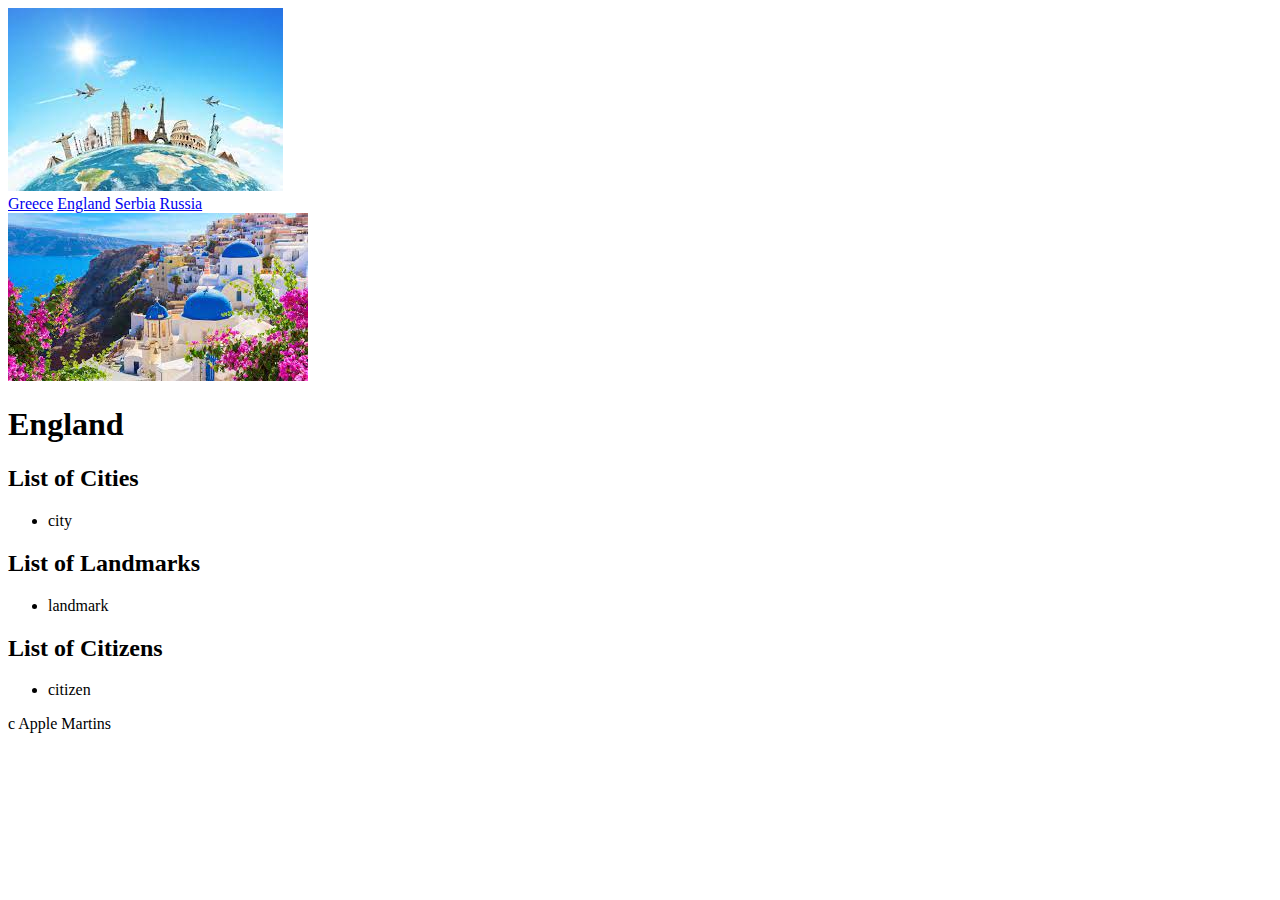
==== england.html @ 28646621 "added css and hyperlinks" ====
<!DOCTYPE html>
<html lang="en">
<head>
    <meta charset="UTF-8">
    <meta http-equiv="X-UA-Compatible" content="IE=edge">
    <meta name="viewport" content="width=device-width, initial-scale=1.0">
    <title>Hello World!</title>
</head>

<body>
    <img src= "img/Hello World.jpeg" alt = "hello world">
    <nav class="nav">
        <a class="nav-link active" aria-current="Greece" href="index.html">Greece</a>
        <a class="nav-link" href="england.html">England</a>
        <a class="nav-link" href="serbia.html">Serbia</a>
        <a class="nav-link" href="russia.html">Russia</a>
      </nav>
      <div class="countryImage">
        <img src= "img/Greece.jpeg" alt = "greece coast">
      </div>

      <h1>
          England
      </h1>

      <div>
          <section>
              <h2> List of Cities</h2>
              <ul>
                  <li>city</li>
              </ul>
          </section>

          <section>
              <h2>List of Landmarks</h2>
            <ul>
                <li>landmark</li>
            </ul>
        </section>

        <section>
            <h2>List of Citizens</h2>
            <ul>
                <li>citizen</li>
            </ul>
        </section>
      </div>
</body>
<footer> c Apple Martins </footer>
</html>
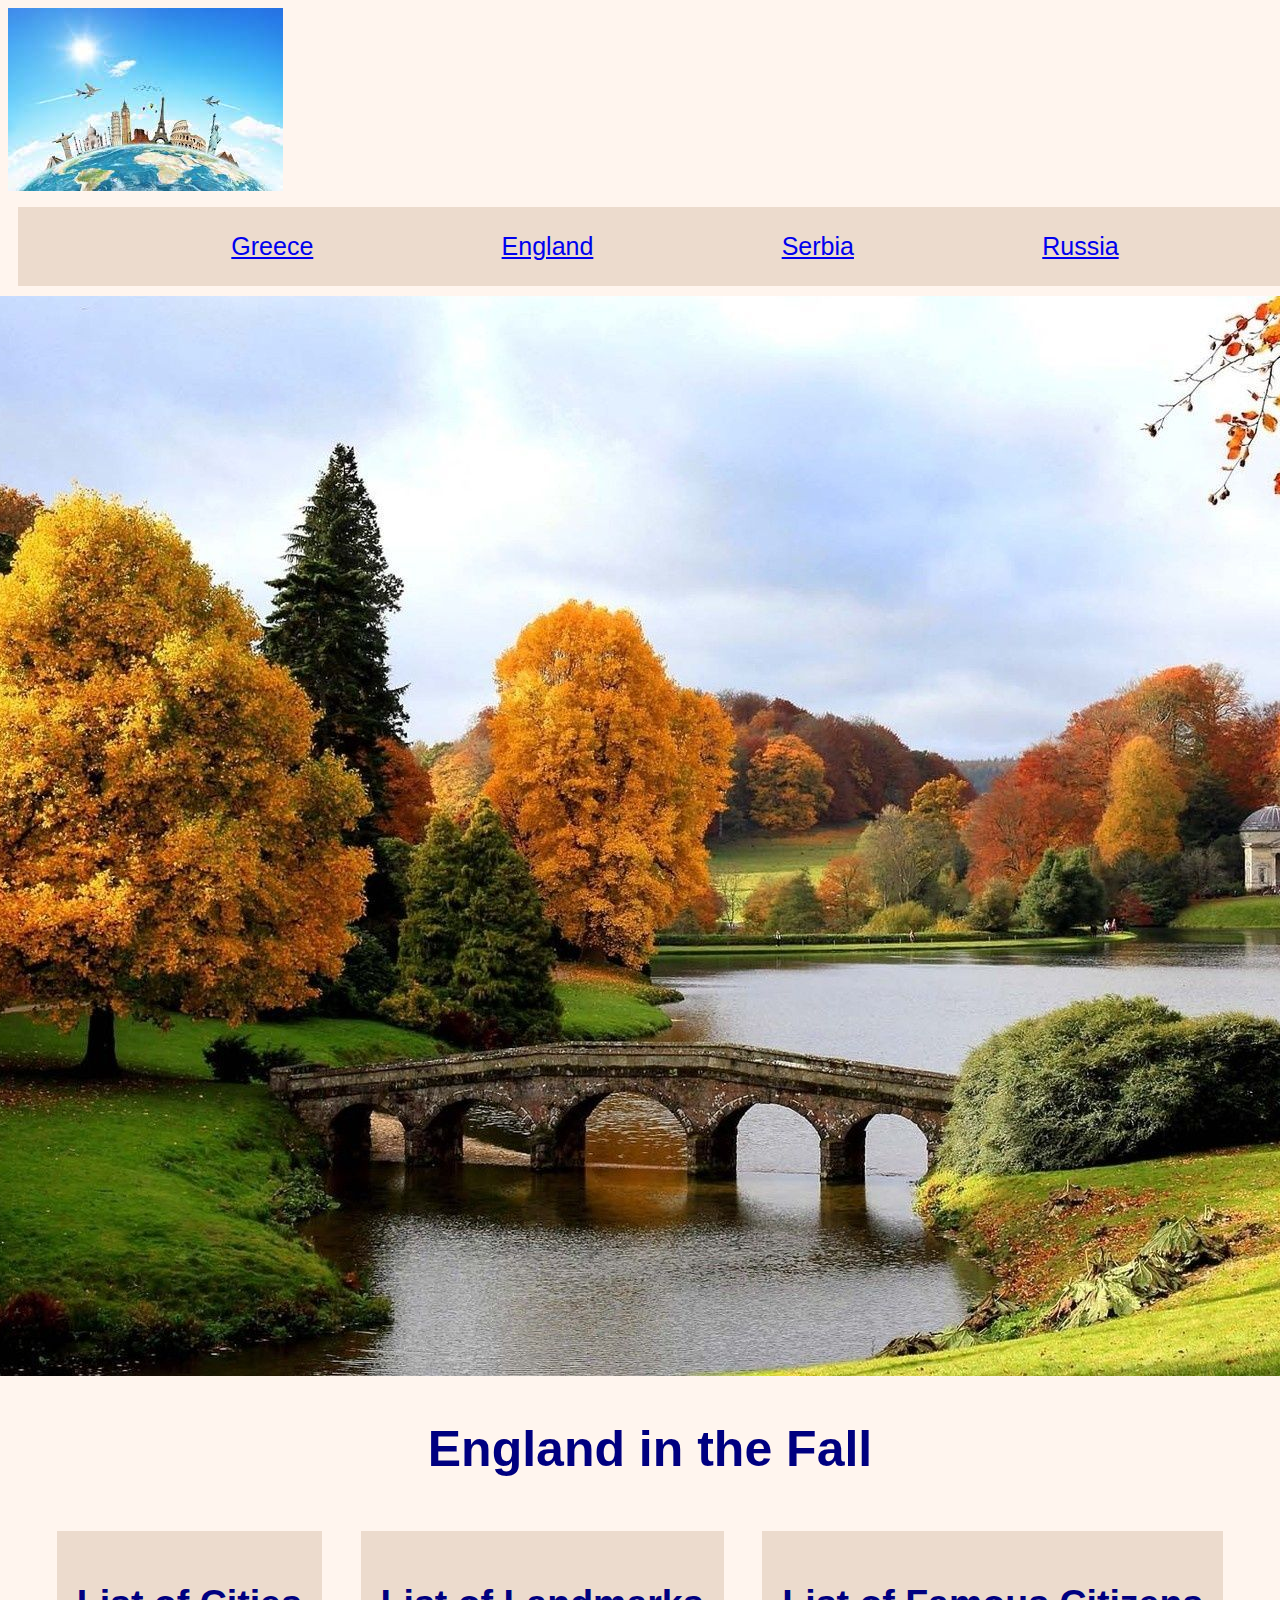
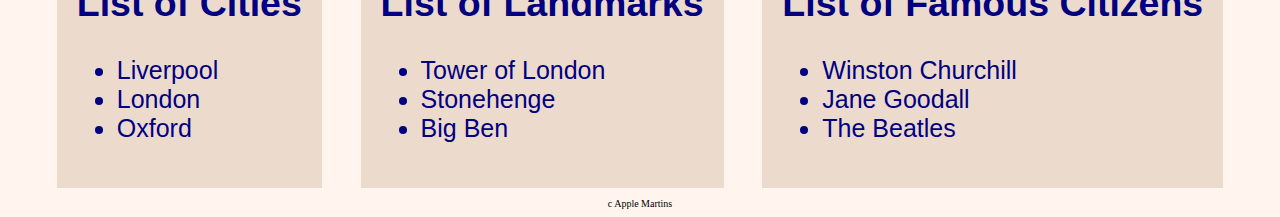
==== commit ac4d52e3: "england pic lists" ====
--- a/england.html
+++ b/england.html
@@ -1,47 +1,57 @@
 <!DOCTYPE html>
 <html lang="en">
+    <link rel="stylesheet" href="styles/main.css">
 <head>
     <meta charset="UTF-8">
     <meta http-equiv="X-UA-Compatible" content="IE=edge">
     <meta name="viewport" content="width=device-width, initial-scale=1.0">
     <title>Hello World!</title>
 </head>
+<body class="bodyText">
+    <div>
 
-<body>
     <img src= "img/Hello World.jpeg" alt = "hello world">
-    <nav class="nav">
+
+    <nav class="navigation">
         <a class="nav-link active" aria-current="Greece" href="index.html">Greece</a>
         <a class="nav-link" href="england.html">England</a>
         <a class="nav-link" href="serbia.html">Serbia</a>
         <a class="nav-link" href="russia.html">Russia</a>
       </nav>
+
       <div class="countryImage">
-        <img src= "img/Greece.jpeg" alt = "greece coast">
+        <img src= "img/England Fall.jpg" alt = "fall in england">
       </div>
 
       <h1>
-          England
+          England in the Fall
       </h1>
 
-      <div>
-          <section>
+      <div class="listOfLists">
+          <section class="lists">
               <h2> List of Cities</h2>
               <ul>
-                  <li>city</li>
+                  <li>Liverpool</li>
+                  <li>London</li>
+                  <li>Oxford</li>
               </ul>
           </section>
 
-          <section>
+          <section class="lists">
               <h2>List of Landmarks</h2>
             <ul>
-                <li>landmark</li>
+                <li>Tower of London</li>
+                <li>Stonehenge</li>
+                <li>Big Ben</li>
             </ul>
         </section>
 
-        <section>
-            <h2>List of Citizens</h2>
+        <section class="lists">
+            <h2>List of Famous Citizens</h2>
             <ul>
-                <li>citizen</li>
+                <li>Winston Churchill</li>
+                <li>Jane Goodall</li>
+                <li>The Beatles</li>
             </ul>
         </section>
       </div>
--- a/styles/main.css
+++ b/styles/main.css
@@ -0,0 +1,43 @@
+.bodyText {
+    background-color:rgb(255, 245, 238);
+    font-family: Arial, Helvetica, sans-serif;
+    font-size: 25px;
+    color: navy;
+}
+.navigation {
+    display: flex;
+    padding: 25px;
+    background-color: rgb(236, 219, 205);
+    width: 100%;
+    justify-content: space-evenly;
+    margin: 10px;
+}
+.listOfLists {
+    display: flex;
+    flex-flow: row;
+    padding: 10px;
+    justify-content: space-evenly;
+}
+.countryImage {
+    width: 100%;
+    display: flex;
+    justify-content: center;
+}
+footer {
+    font-size: 10px;
+    font-family: 'Times New Roman', Times, serif;
+    color: black;
+    display: flex;
+    justify-content: center;
+}
+h1 {
+    width: 100%;
+    display: flex;
+    justify-content: center;
+    padding: 10px;
+
+}
+.lists {
+    background-color: rgb(236, 219, 205);
+    padding: 20px;
+}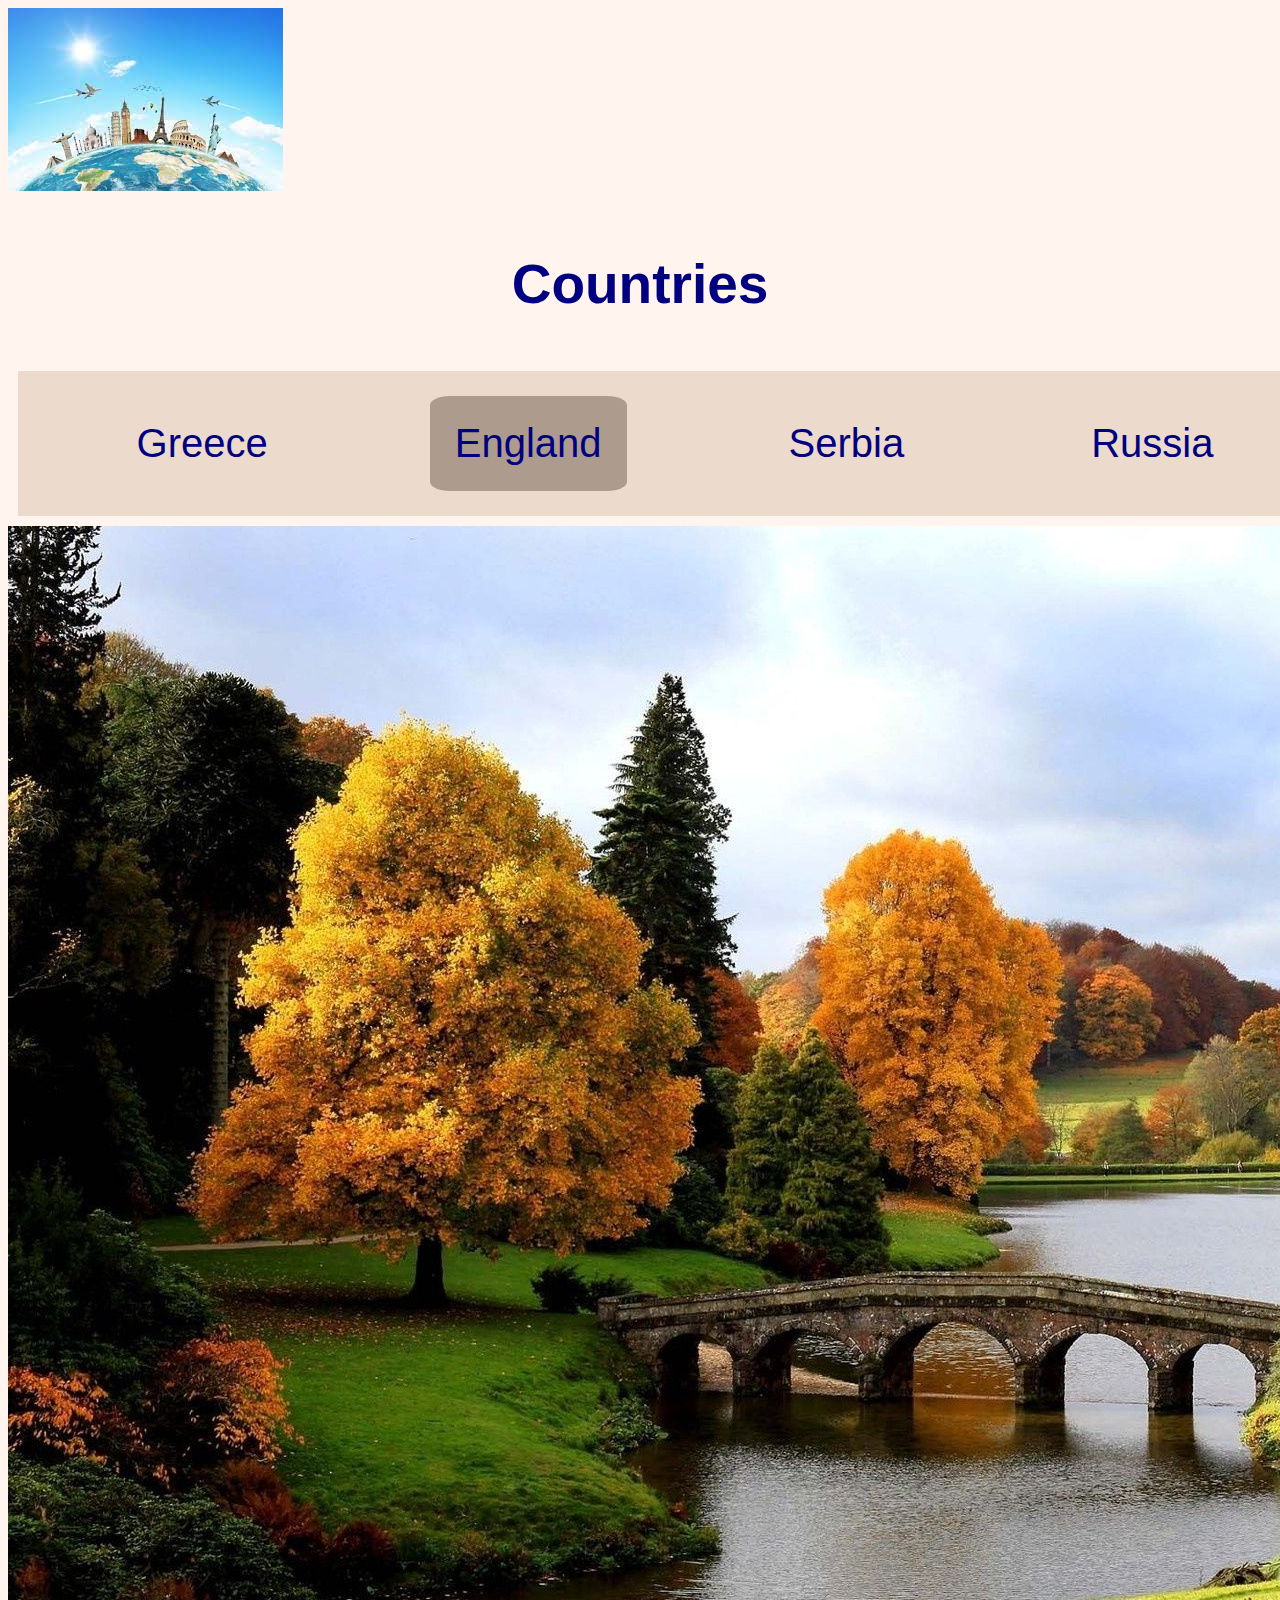
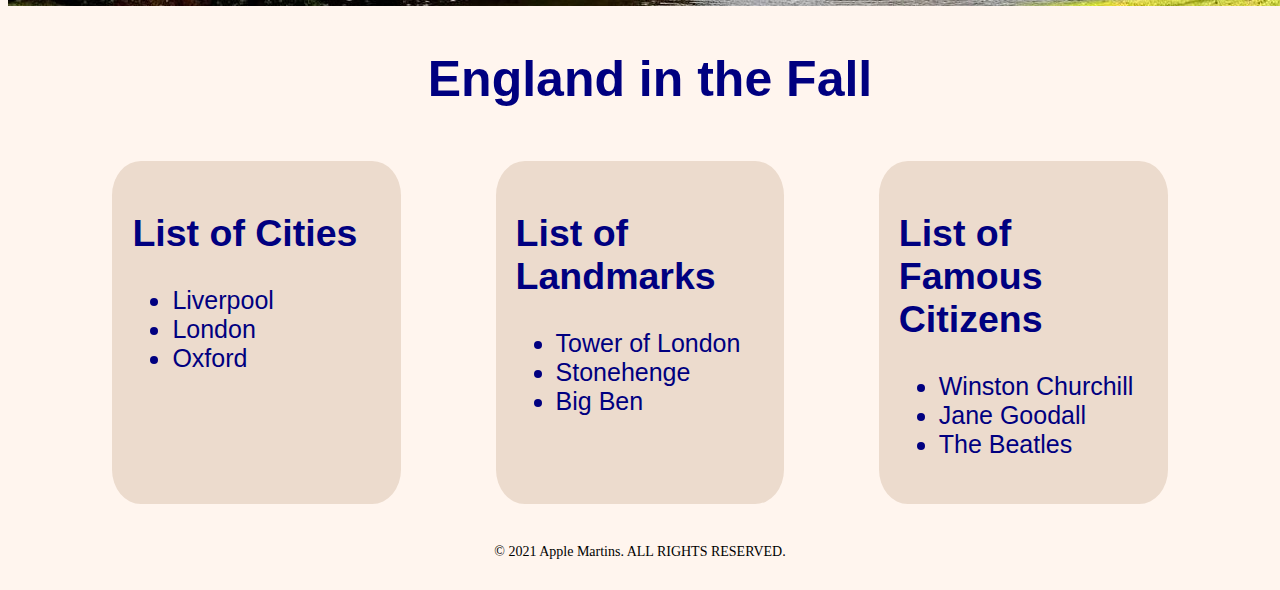
==== commit f8b96f00: "added visual cue to navbar, smoothed out the list boxes and made them all the same size, and fixed t" ====
--- a/england.html
+++ b/england.html
@@ -12,9 +12,13 @@
 
     <img src= "img/Hello World.jpeg" alt = "hello world">
 
+    <section>
+        <p class="headerText">Countries</p>
+    </section>
+
     <nav class="navigation">
-        <a class="nav-link active" aria-current="Greece" href="index.html">Greece</a>
-        <a class="nav-link" href="england.html">England</a>
+        <a class="nav-link" aria-current="Greece" href="index.html">Greece</a>
+        <a class="nav-link-active" href="england.html">England</a>
         <a class="nav-link" href="serbia.html">Serbia</a>
         <a class="nav-link" href="russia.html">Russia</a>
       </nav>
@@ -55,6 +59,6 @@
             </ul>
         </section>
       </div>
-</body>
-<footer> c Apple Martins </footer>
-</html> +    </body>
+    <footer> &copy; 2021 Apple Martins. ALL RIGHTS RESERVED. </footer>
+    </html> --- a/styles/main.css
+++ b/styles/main.css
@@ -3,32 +3,34 @@
     font-family: Arial, Helvetica, sans-serif;
     font-size: 25px;
     color: navy;
+    overflow-x: hidden;
 }
 .navigation {
     display: flex;
-    padding: 25px;
     background-color: rgb(236, 219, 205);
     width: 100%;
-    justify-content: space-evenly;
+    justify-content: space-around;
     margin: 10px;
+    padding: 25px;
 }
 .listOfLists {
+    flex-basis: 0;
     display: flex;
     flex-flow: row;
     padding: 10px;
     justify-content: space-evenly;
 }
 .countryImage {
-    width: 100%;
     display: flex;
-    justify-content: center;
+    justify-content: space-evenly;
 }
 footer {
-    font-size: 10px;
+    font-size: 14px;
     font-family: 'Times New Roman', Times, serif;
     color: black;
     display: flex;
     justify-content: center;
+    margin: 30px;
 }
 h1 {
     width: 100%;
@@ -40,4 +42,26 @@
 .lists {
     background-color: rgb(236, 219, 205);
     padding: 20px;
+    flex-basis: 20%;
+    border-radius: 10%;
+}
+.nav-link {
+    font-size: 40px;
+    padding: 25px;
+    color: navy;
+    text-decoration: none;
+}
+.nav-link-active {
+    background-color:rgb(173, 156, 141);
+    font-size: 40px;
+    padding: 25px;
+    color: navy;
+    text-decoration: none;
+    border-radius: 10%;
+}
+.headerText {
+    font-size: 55px;
+    display: flex;
+    justify-content: center;
+    font-weight: bold;
 }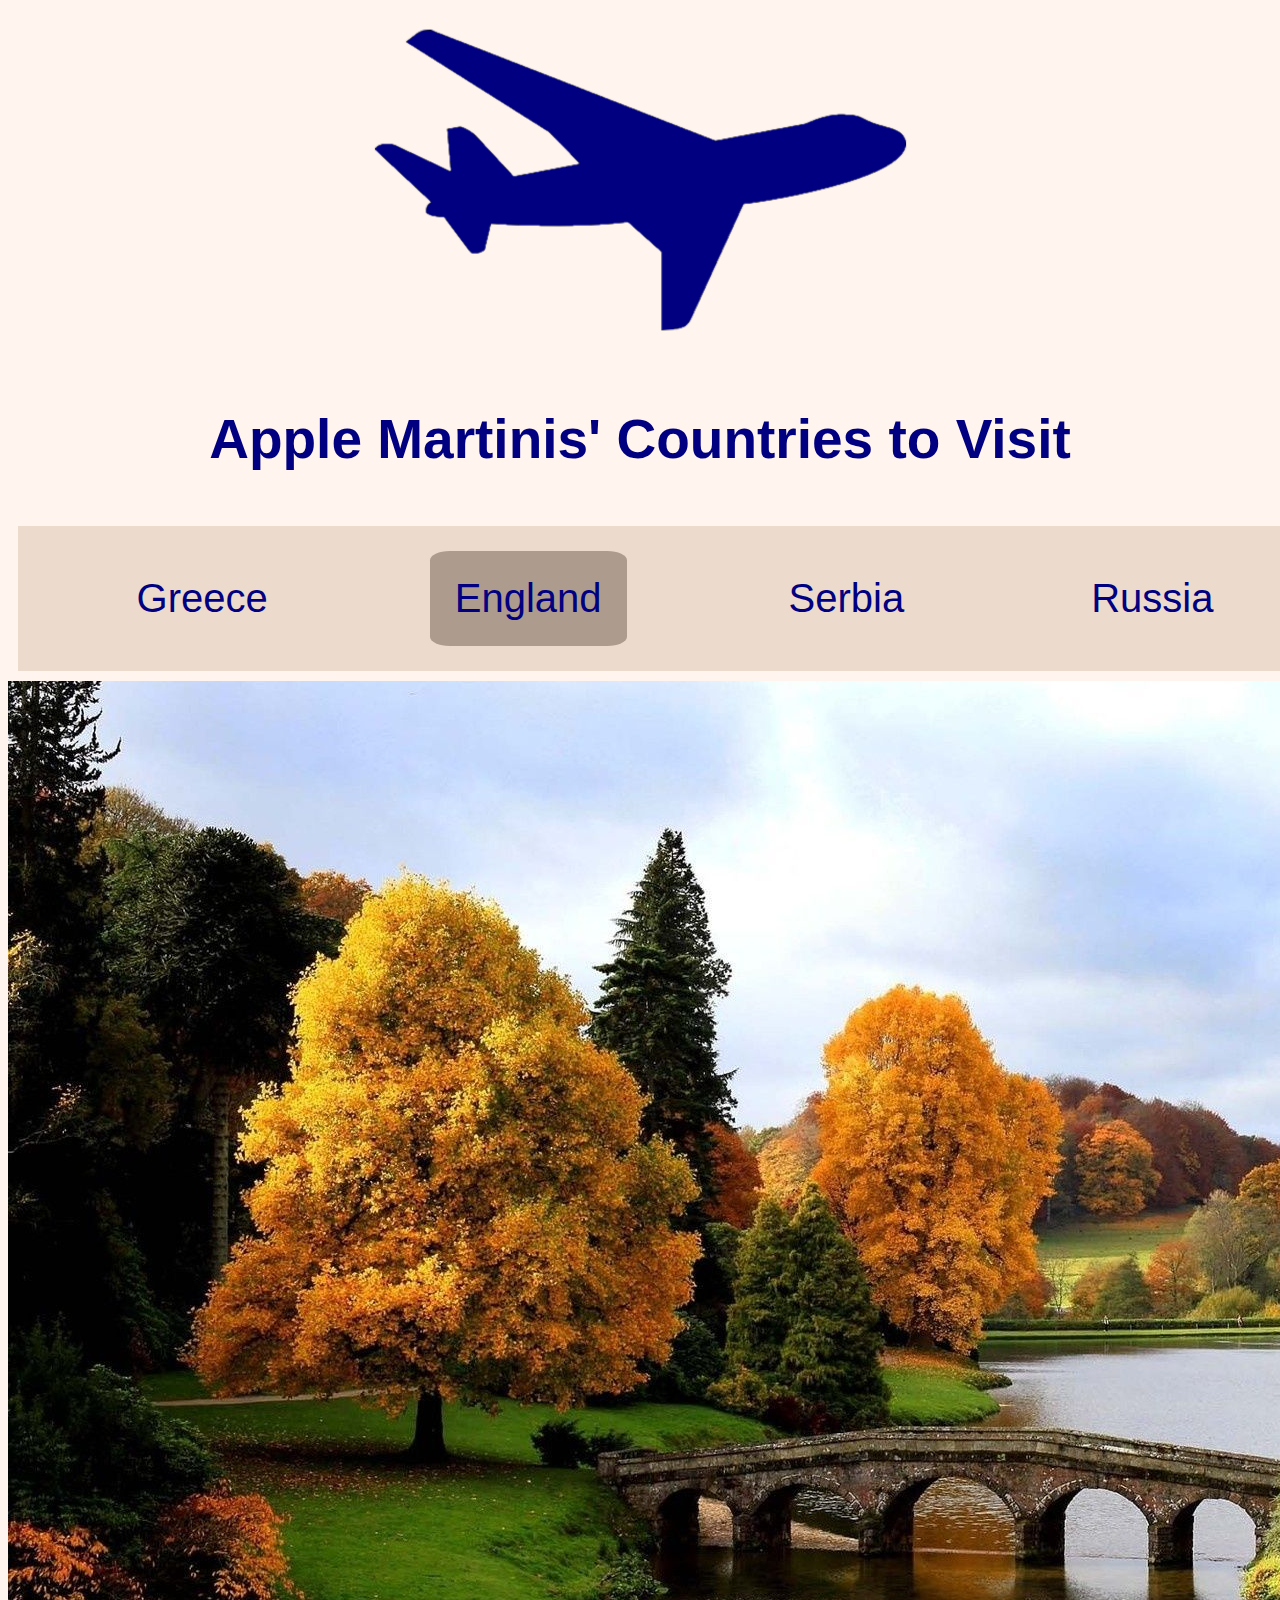
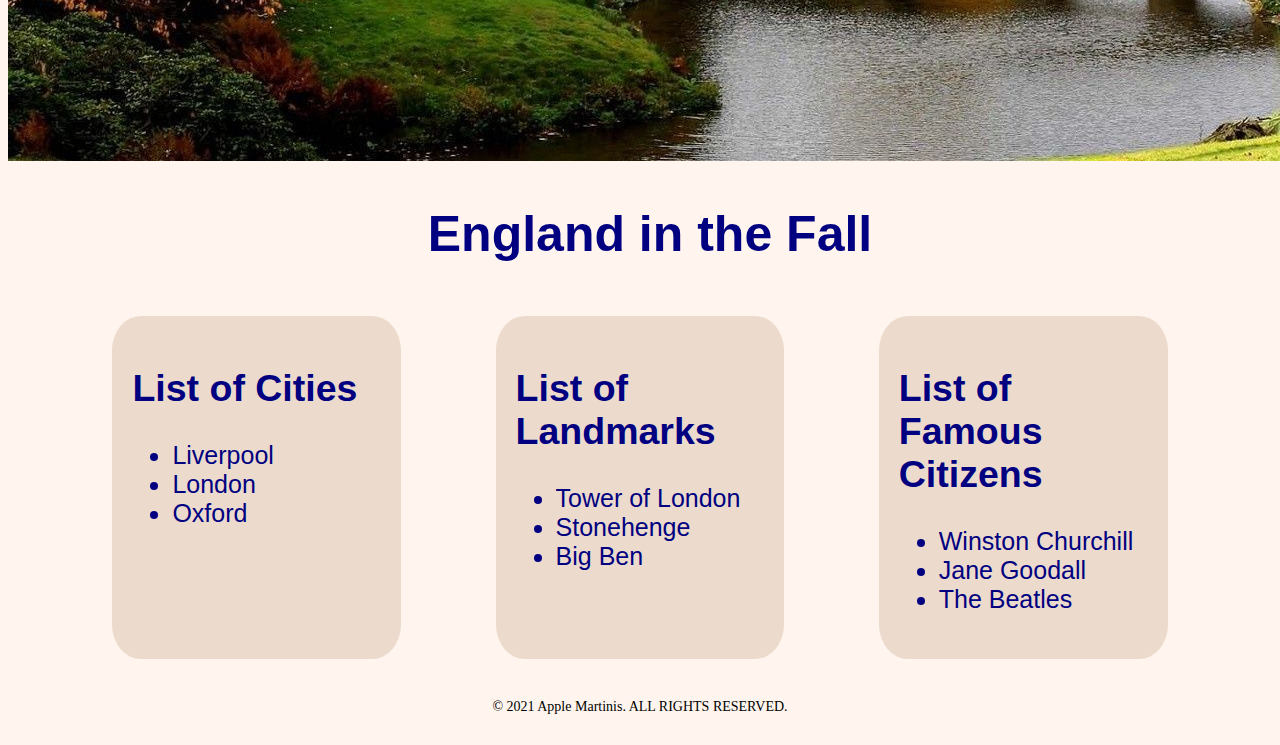
==== commit 0458bbec: "changed a whole lotta stuff" ====
--- a/england.html
+++ b/england.html
@@ -10,11 +10,13 @@
 <body class="bodyText">
     <div>
 
-    <img src= "img/Hello World.jpeg" alt = "hello world">
-
-    <section>
-        <p class="headerText">Countries</p>
-    </section>
+        <section class="logoImage">
+            <img src= "img/plane-logo.png" alt = "hello world">
+        </section>
+        
+            <section>
+                <p class="headerText">Apple Martinis' Countries to Visit</p>
+            </section>
 
     <nav class="navigation">
         <a class="nav-link" aria-current="Greece" href="index.html">Greece</a>
@@ -60,5 +62,5 @@
         </section>
       </div>
     </body>
-    <footer> &copy; 2021 Apple Martins. ALL RIGHTS RESERVED. </footer>
+    <footer> &copy; 2021 Apple Martinis. ALL RIGHTS RESERVED. </footer>
     </html> --- a/styles/main.css
+++ b/styles/main.css
@@ -64,4 +64,8 @@
     display: flex;
     justify-content: center;
     font-weight: bold;
+}
+.logoImage {
+    display: flex;
+    justify-content: center;
 }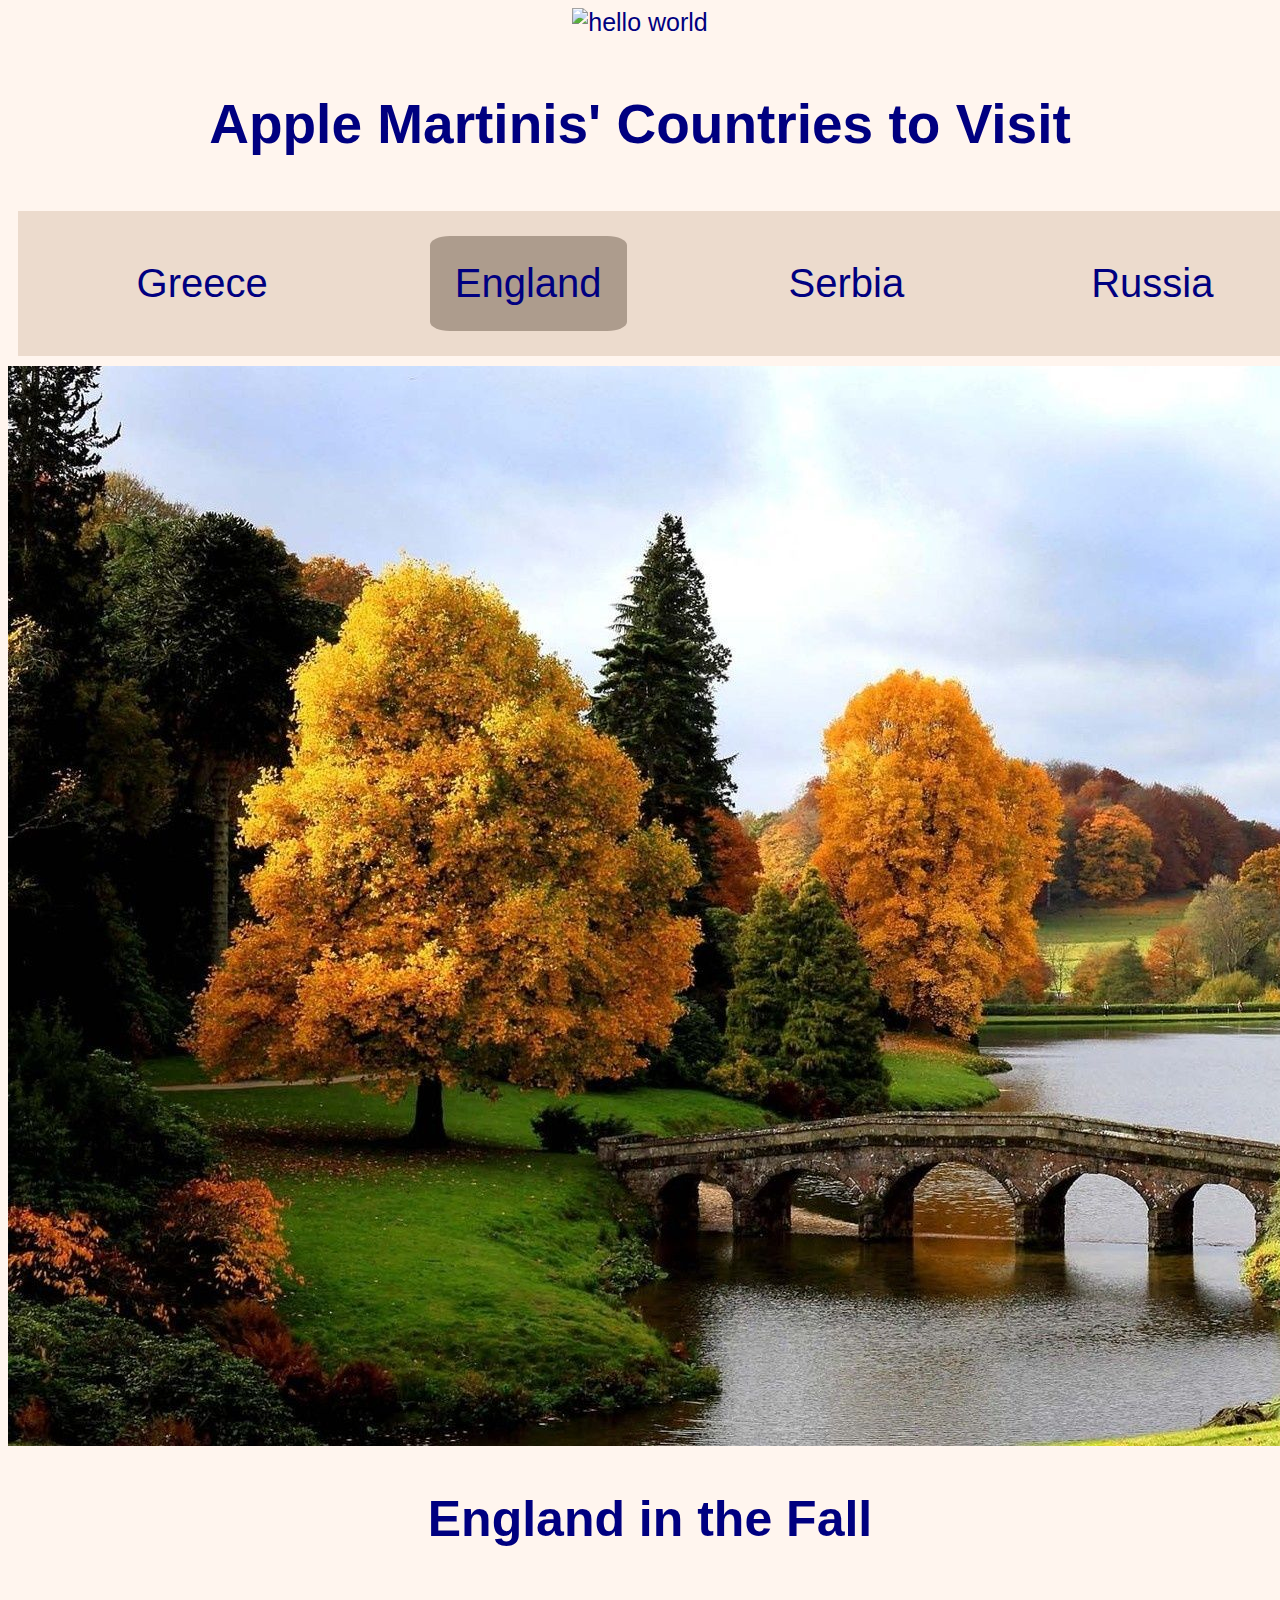
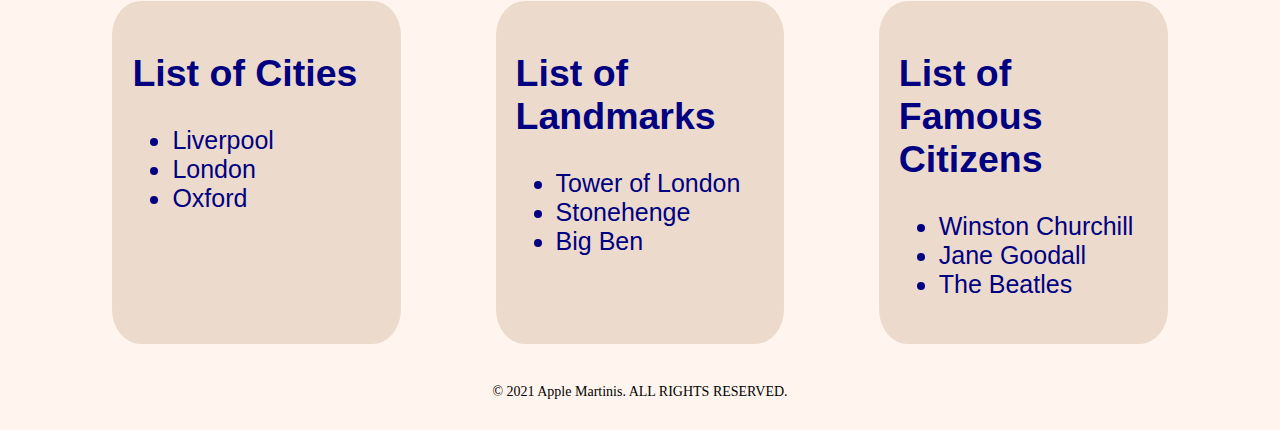
==== commit ed0a64ae: "fixed random div lol" ====
--- a/england.html
+++ b/england.html
@@ -8,7 +8,6 @@
     <title>Hello World!</title>
 </head>
 <body class="bodyText">
-    <div>
 
         <section class="logoImage">
             <img src= "img/plane-logo.png" alt = "hello world">
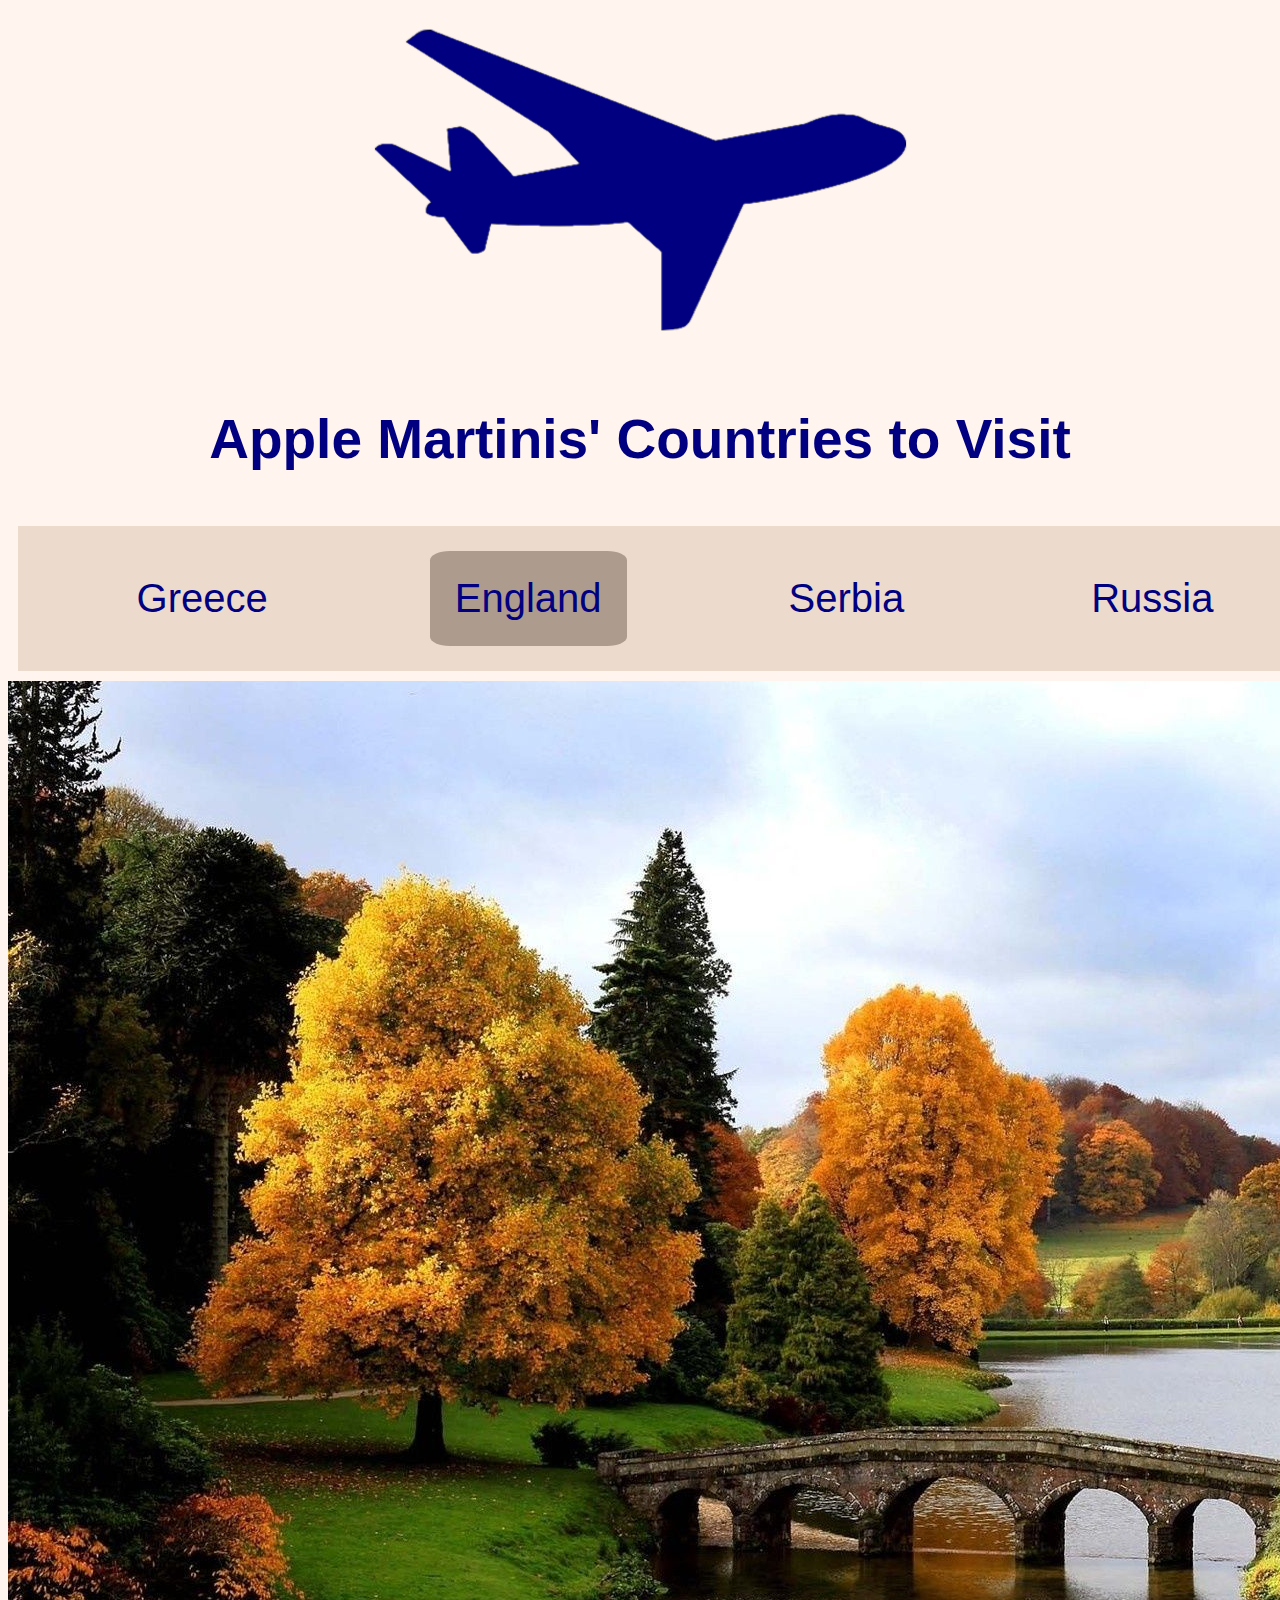
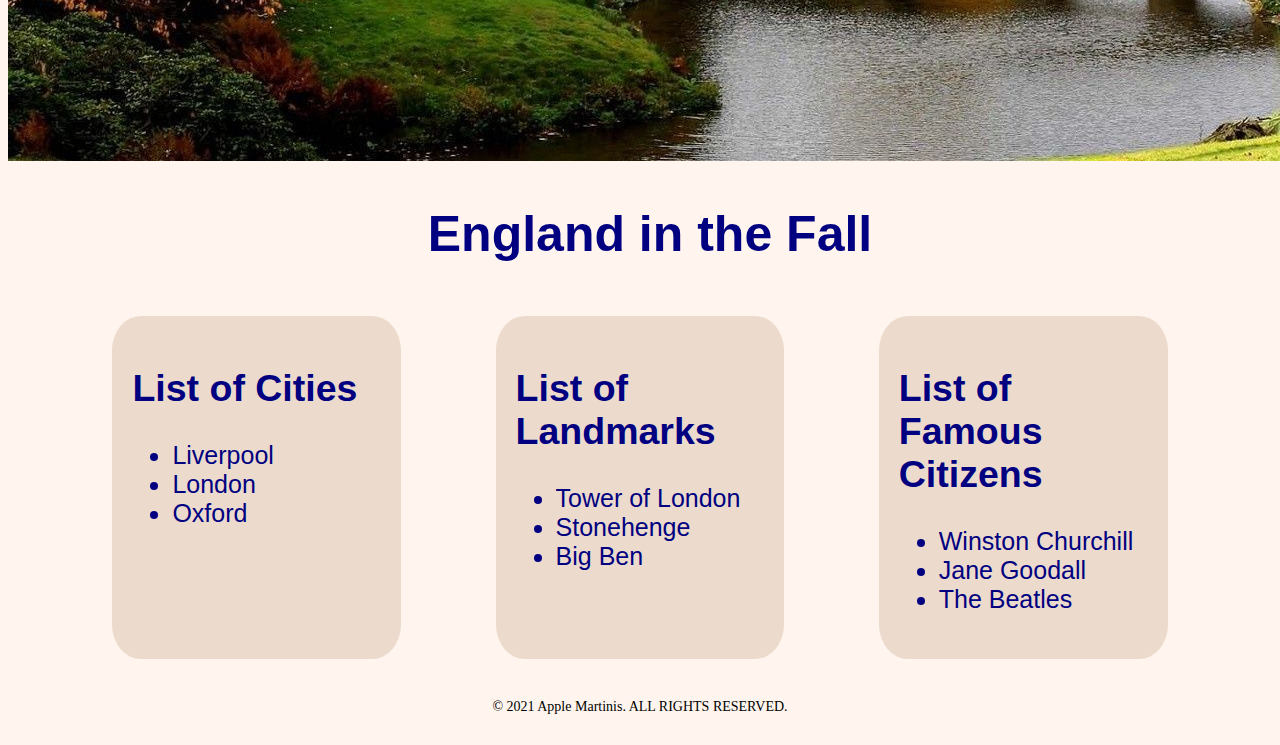
==== commit e440a676: "fixed errythang" ====
--- a/england.html
+++ b/england.html
@@ -1,12 +1,13 @@
 <!DOCTYPE html>
 <html lang="en">
-    <link rel="stylesheet" href="styles/main.css">
 <head>
     <meta charset="UTF-8">
     <meta http-equiv="X-UA-Compatible" content="IE=edge">
     <meta name="viewport" content="width=device-width, initial-scale=1.0">
     <title>Hello World!</title>
+    <link rel="stylesheet" href="styles/main.css">
 </head>
+
 <body class="bodyText">
 
         <section class="logoImage">
@@ -18,7 +19,7 @@
             </section>
 
     <nav class="navigation">
-        <a class="nav-link" aria-current="Greece" href="index.html">Greece</a>
+        <a class="nav-link" href="index.html">Greece</a>
         <a class="nav-link-active" href="england.html">England</a>
         <a class="nav-link" href="serbia.html">Serbia</a>
         <a class="nav-link" href="russia.html">Russia</a>
@@ -60,6 +61,6 @@
             </ul>
         </section>
       </div>
+      <footer> &copy; 2021 Apple Martinis. ALL RIGHTS RESERVED. </footer>
     </body>
-    <footer> &copy; 2021 Apple Martinis. ALL RIGHTS RESERVED. </footer>
     </html> 